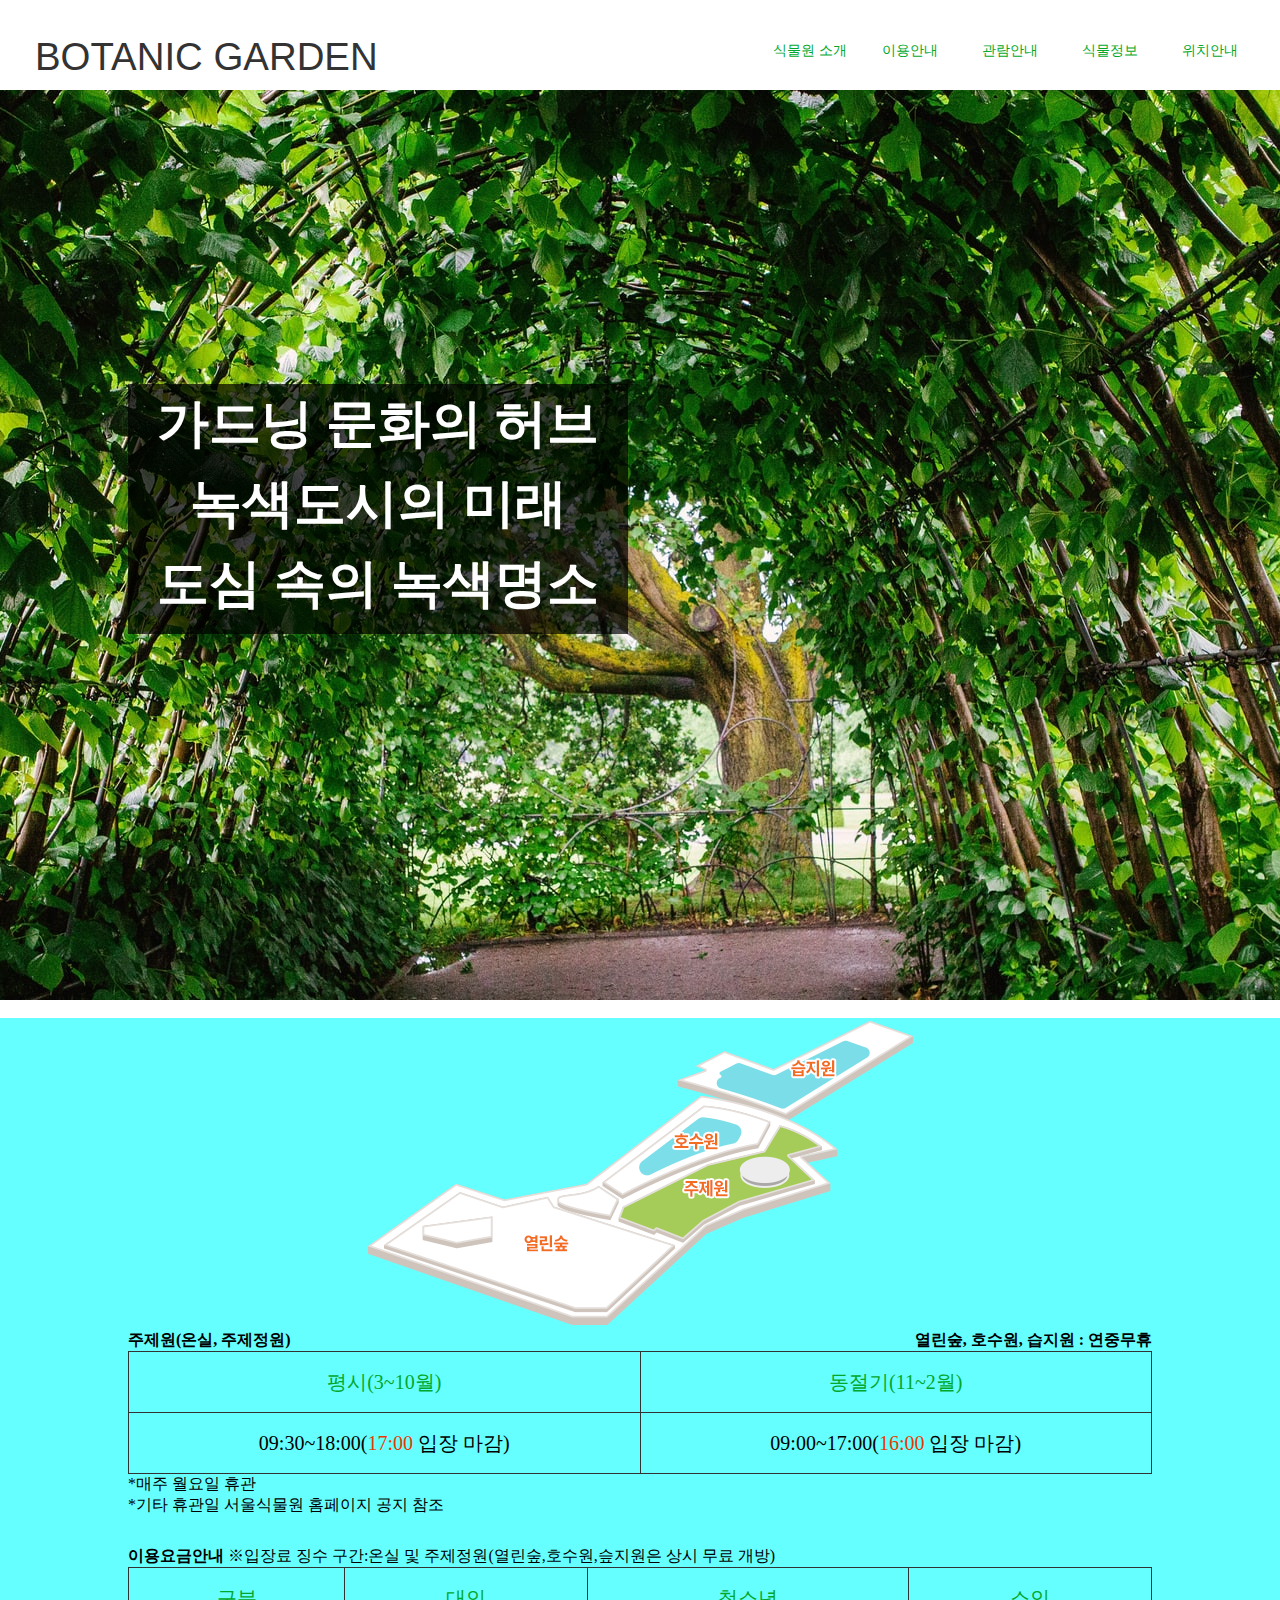
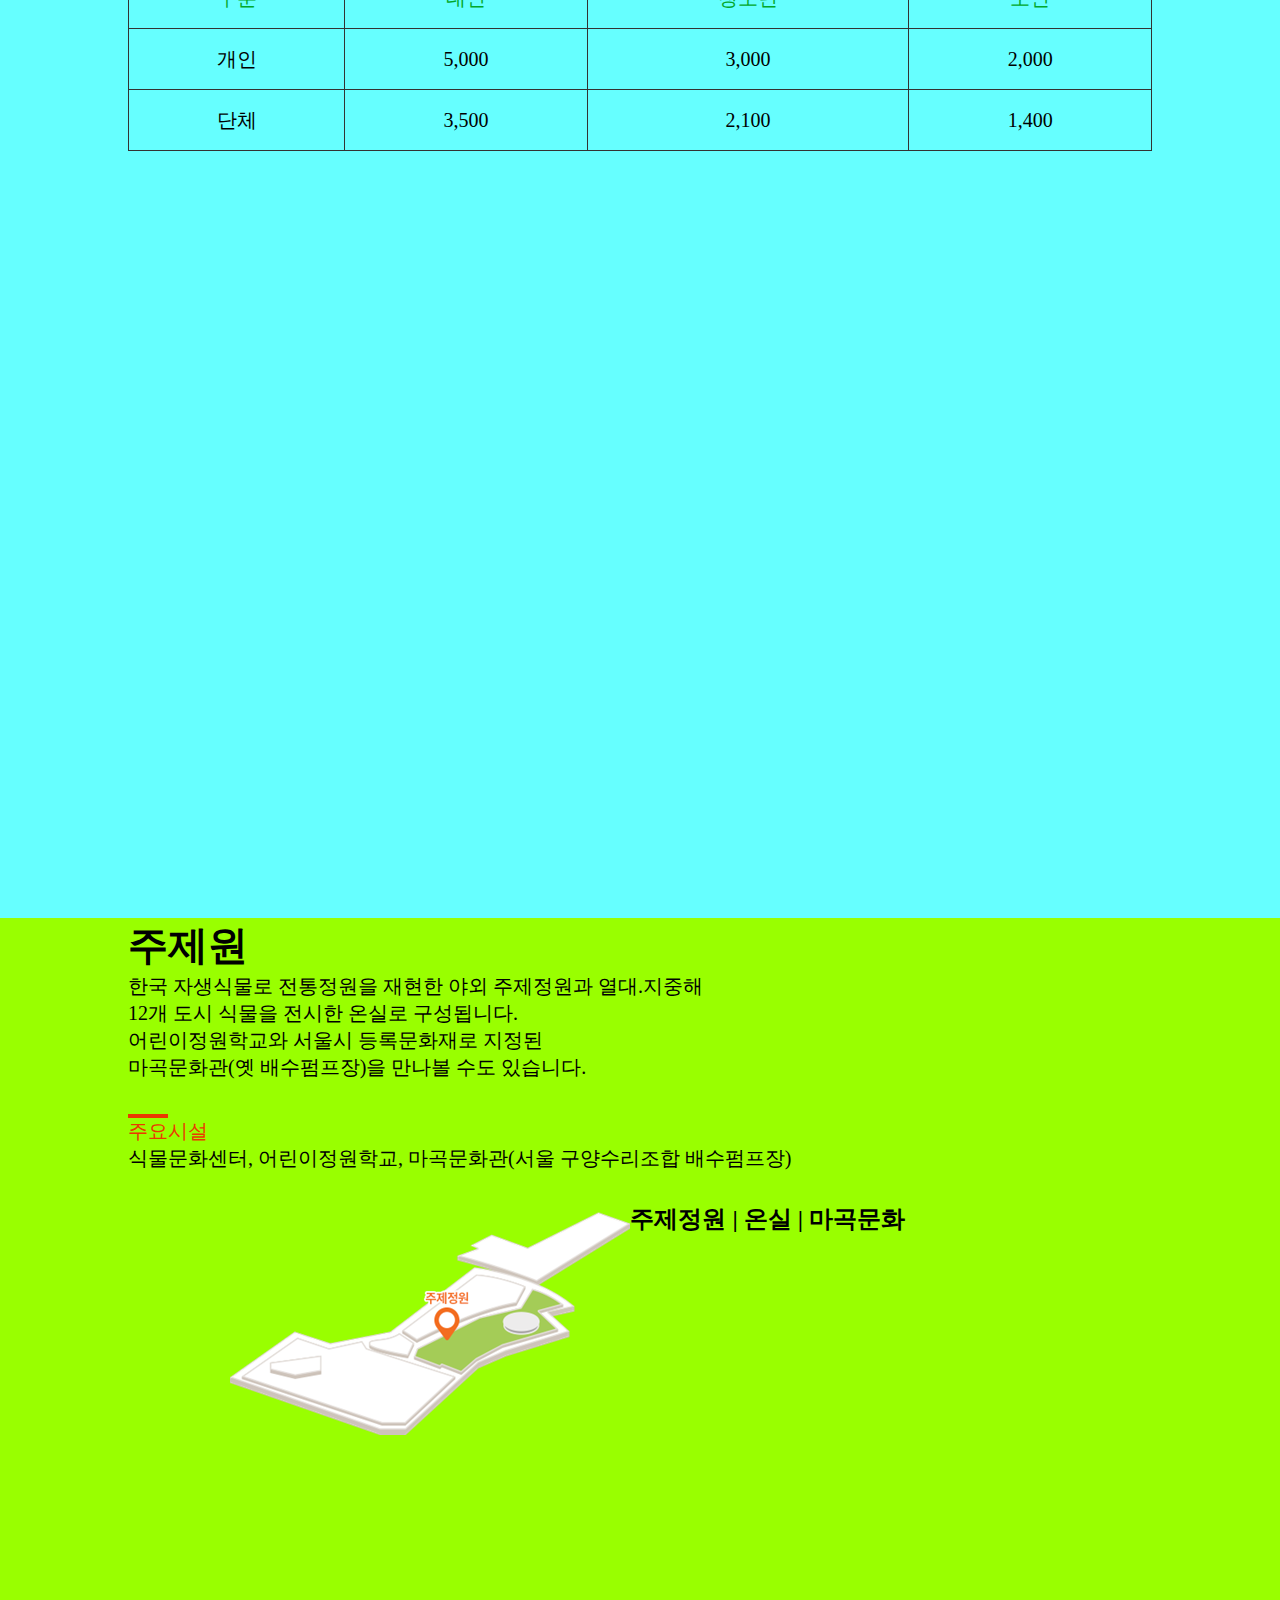
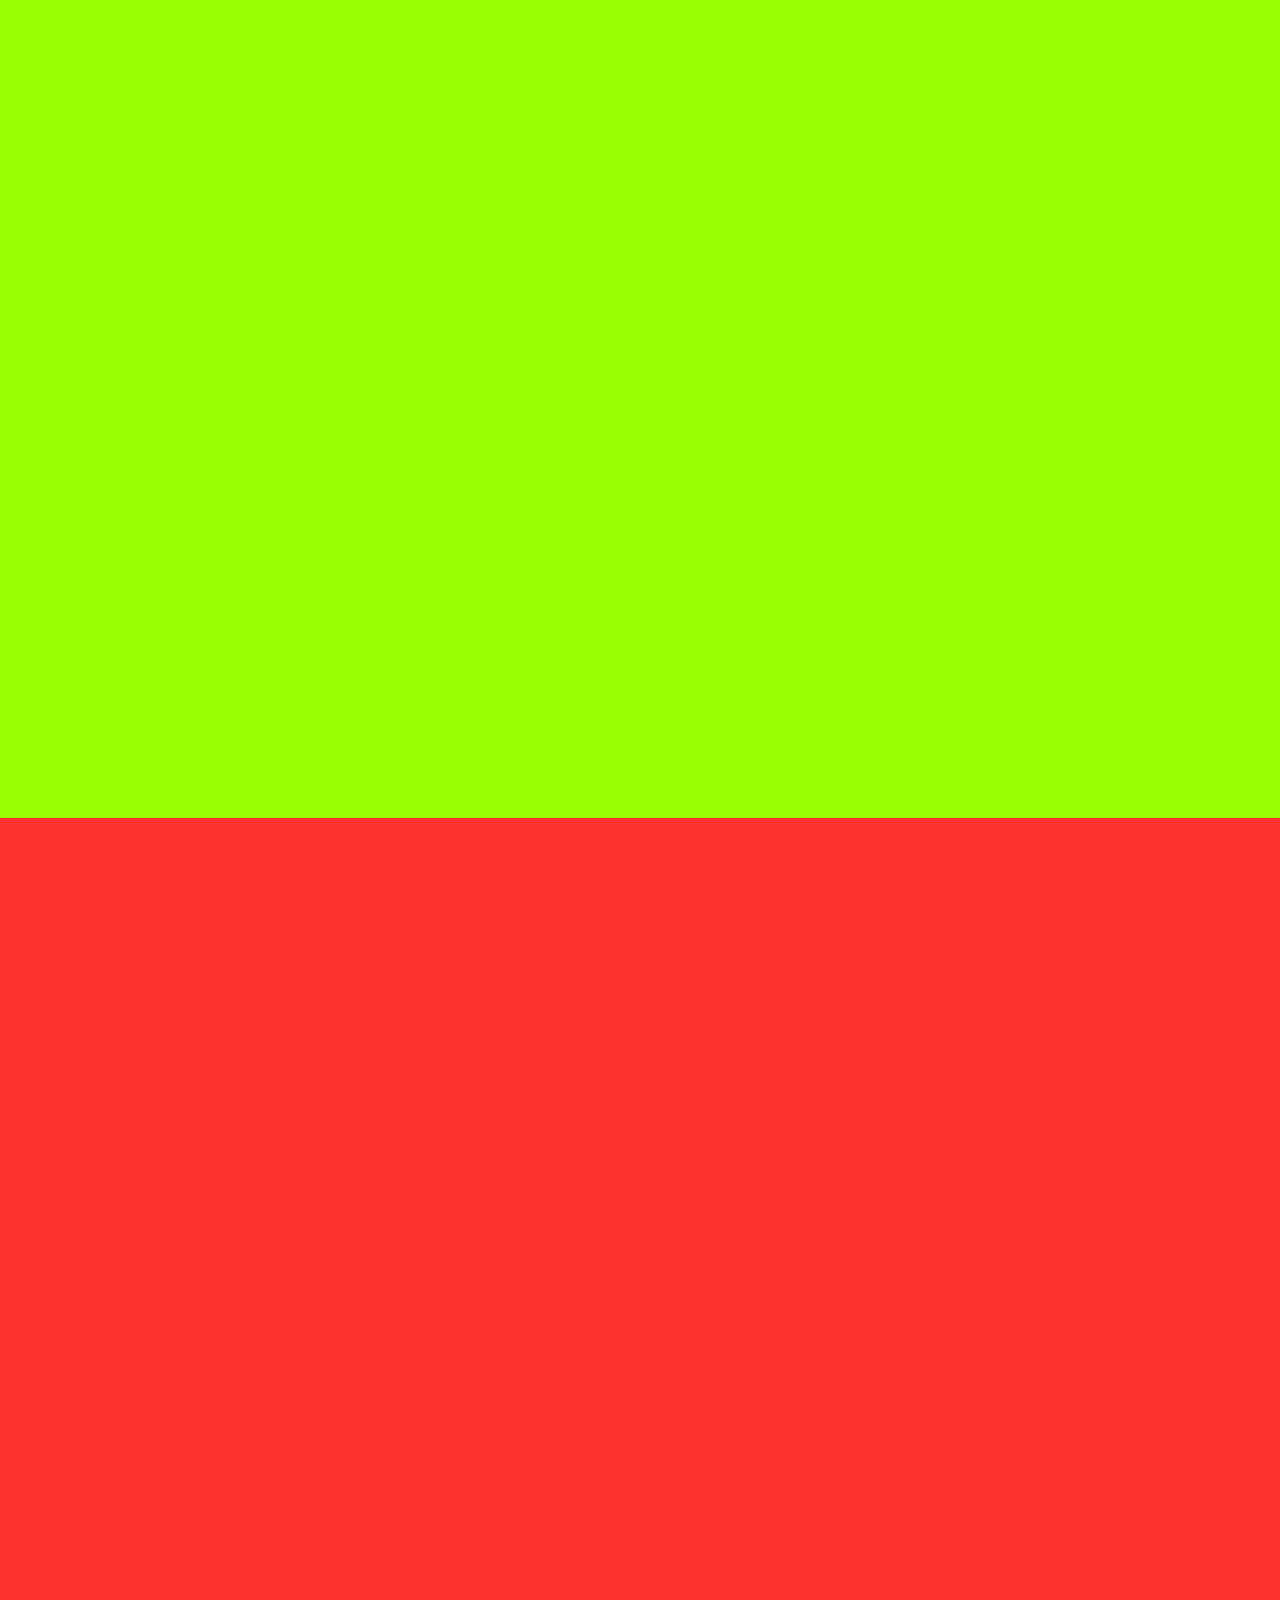
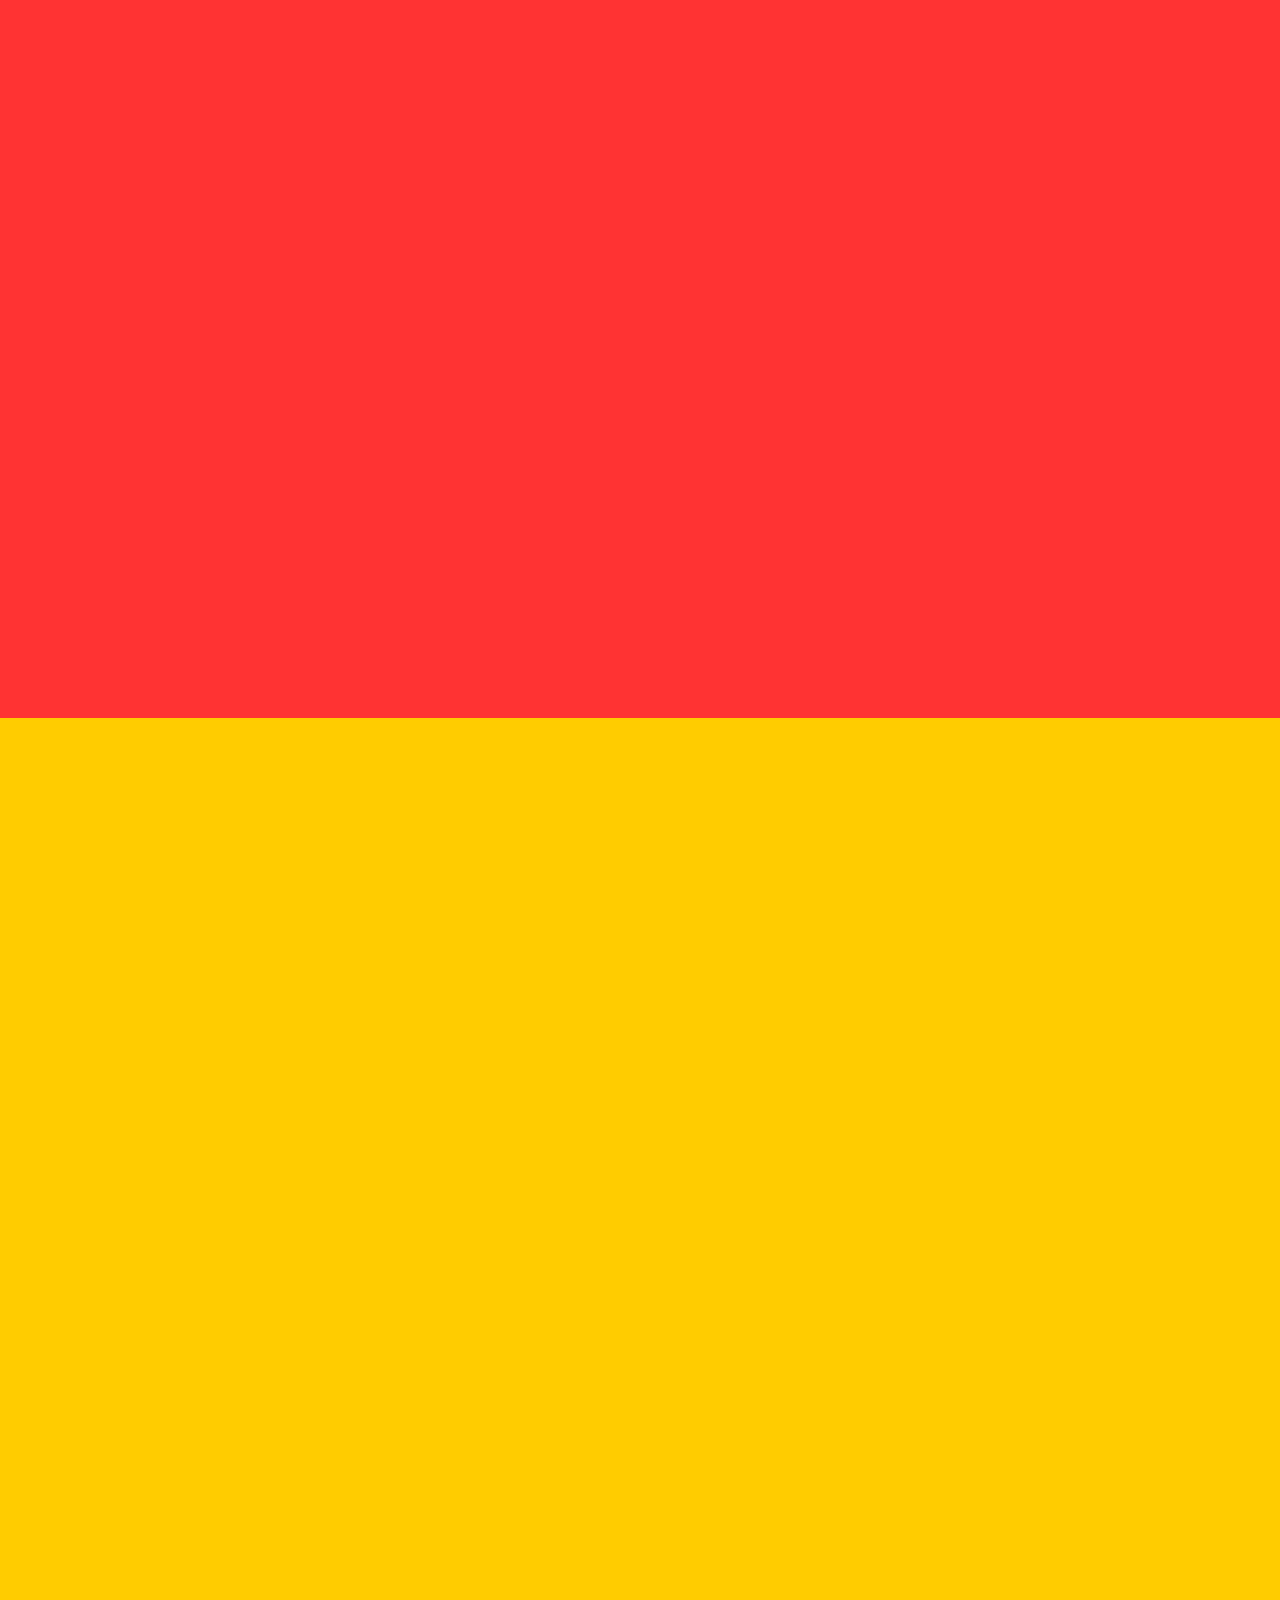
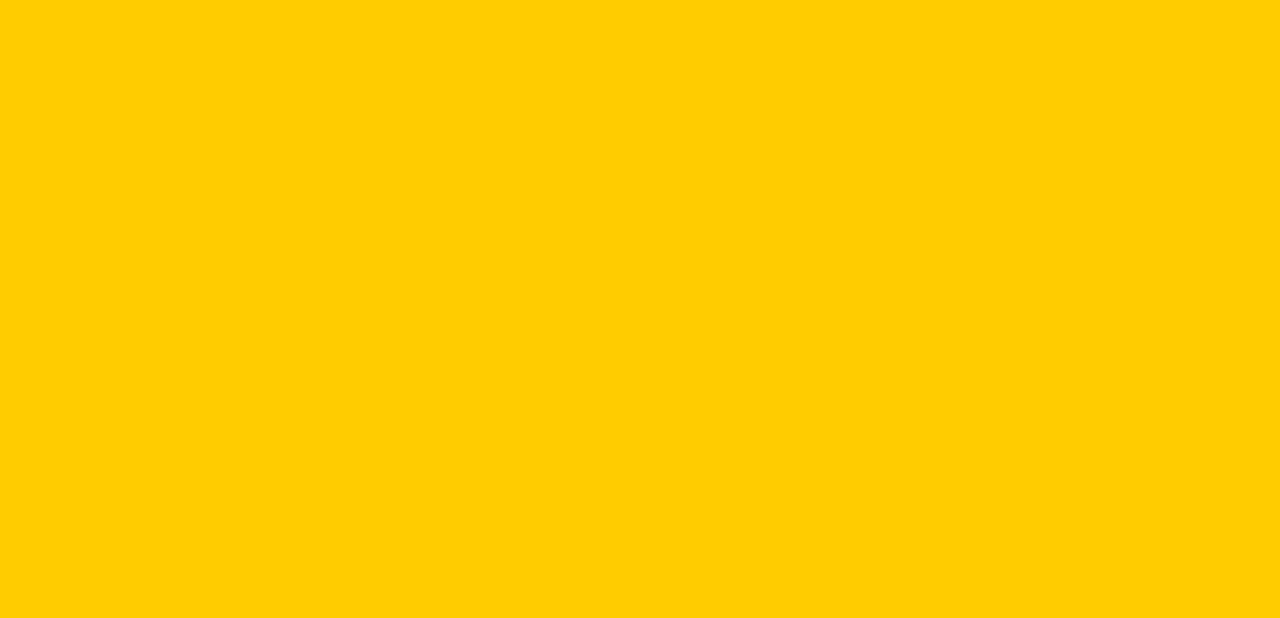
==== index.html @ a4219b9e "Rename" ====
<!doctype html>
<html>
<head>
<meta charset="utf-8">
<title>Untitled Document</title>
<link rel="stylesheet" href="css/garden.css">

</head>

<body>
<div id="section01">
    <div class="menu_box">
        <div class="logo"><a href="#section01">BOTANIC GARDEN</a></div>
        <ul>
            <li><a href="#section01">식물원 소개</a></li>
            <li><a href="#section02">이용안내</a></li>
            <li><a href="#section03">관람안내</a></li>
            <li><a href="#section04">식물정보</a></li>
            <li><a href="#section05">위치안내</a></li>
        </ul>
    </div>
    <div class="box">
        <p>가드닝 문화의 허브<br>
            녹색도시의 미래<br>
            도심 속의 녹색명소
        </p>
    </div>
</div>
<!-- section01 end -->
<div class="clearfix"></div>
<div id="section02">
    <div class="container">
        <div class="image1">
            <img src="images/g-map.png" alt="식물원안내도">
        </div>
        <div class="ul">
            <div class="t-left">
                주제원(온실, 주제정원)
            </div>
            <div class="t-right">
                열린숲, 호수원, 습지원 : 연중무휴
            </div>
            <div class="clearfix"></div>
            <div>
                <table class="t1">
                    <tr class="fc">
                        <td>평시(3~10월)</td>
                        <td>동절기(11~2월)</td>
                    </tr>
                    <tr>
                        <td>09:30~18:00(<span>17:00</span> 입장 마감)</td>
                        <td>09:00~17:00(<span>16:00</span> 입장 마감)</td>
                    </tr>
                </table>
            </div>
            <div>
                <p class="bt">
                    *매주 월요일 휴관<br>
                    *기타 휴관일 서울식물원 홈페이지 공지 참조
                </p>
                <div class="tit">
                    <p>
                        <span>이용요금안내</span>  ※입장료 징수 구간:온실 및 주제정원(열린숲,호수원,슾지원은 상시 무료 개방)
                    </p>
                </div>
                <table class="t2">
                    <tr class="color-g">
                        <td>구분</td>
                        <td>대인</td>
                        <td>청소년</td>
                        <td>소인</td>
                    </tr>
                    <tr>
                        <td>개인</td>
                        <td>5,000</td>
                        <td>3,000</td>
                        <td>2,000</td>
                    </tr>
                    <tr>
                        <td>단체</td>
                        <td>3,500</td>
                        <td>2,100</td>
                        <td>1,400</td>
                    </tr>
                </table>
            </div>
        </div>
    </div>
</div>
<!-- section02 end -->

<div id="section03">
    <div class="container">
        <div class="text1">
            <h1>주제원</h1>
            <p>한국 자생식물로 전통정원을 재현한 야외 주제정원과 열대.지중해<br>
                12개 도시 식물을 전시한 온실로 구성됩니다.<br>
                어린이정원학교와 서울시 등록문화재로 지정된<br>
                마곡문화관(옛 배수펌프장)을 만나볼 수도 있습니다.
            </p>
            <div class="facil">
                <div class="span"></div>
                <p>주요시설</p>
                <p>식물문화센터, 어린이정원학교, 마곡문화관(서울 구양수리조합 배수펌프장)</p>
            </div>
        </div>
        <div class="image2">
            <img src="images/g-map2.png" alt="주제정원위치">
        </div>
        <div class="text2">
            <h2>주제정원  |  온실  |  마곡문화</h2>
        </div>
    </div>
</div>
<!-- section03 end -->

<div id="section04">

</div>
<!-- section04 end -->

<div id="section05">

</div>
<!-- section05 end -->

<script>
	/**스크롤이 설정한 높이 이상 내려갔을때 스타일추가하기**/
	if (jQuery(window).width() > 0) {
    jQuery(window).on("scroll",function(ev){
        if(jQuery(window).scrollTop() > 150 ) { /**높이 픽셀 조정**/
            jQuery('.menu_box').addClass('fixed');  /**위의 높이에서 .fixed 클래스를 추가합니다. 스타일에서 자유롭게 수치 조절 가능합니다.**/
        }
        else{
			jQuery('.menu_box').removeClass('fixed');
        }
        return false;
    });
	}
	
	/**마우스 부드럽게 해당위치로 이동**/
	$(function(){
	   $('a[href^=#]').click(function() {
		  var speed = 800;
		  var href= $(this).attr("href");
		  var target = $(href == "#" || href == "" ? 'html' : href);
		  var position = target.offset().top;
		  $('body,html').animate({scrollTop:position}, speed, 'swing');
		  return false;
	   });
	});
</script>
</body>
</html>
---- css/garden.css ----
*{list-style:none; margin:0; padding:0;}

.clearfix{
    content:"";
    clear:both;
    display:block;
}

	
#section01{
	width:100%; height:1000px; background:#FFF url(../images/bg_main.jpg) top center no-repeat;}
	/* section01 end */
#section02{
	width:100%; height:1500px; background:#6ff;}
	/* section02 end */
#section03{
	width:100%; height:1500px; background:#9F0;}
	/* section03 end */
#section04{
	width:100%; height:1500px; background:#F33;}
	/* section04 end */
#section05{
	width:100%; height:1500px; background:#FC0;}
    /* section05 end */
.menu_box{
	width:100%; height:90px; background:#fff; color:#02a82b; position:fixed; transition:all 0.5s ease-in-out; -webkit-transition:all 0.5s ease-in-out; z-index: 100;}
	
.fixed{
background:rgba(0,0,0,0.5); transition:all 0.5s ease-in-out; -webkit-transition:all 0.5s ease-in-out;}

.logo {
	width: 40%;
}

.logo a{
font-size:3vw; padding:35px 0 0 35px; float:left; color:#333; font-family: 'Open Sans',Arial,Helvetica,sans-serif; text-decoration:none;}

.menu_box > ul{
	float:right; padding:0 20px 0 0;}

.menu_box li{
	float:left; text-align:center; width:100px; }

.menu_box li a{
text-decoration:none; color:#02a82b; line-height:100px; font-family: 'Open Sans',Arial,Helvetica,sans-serif; font-size:14px;}

/**메뉴부분 마우스 오버시 색상 **/
.menu_box li a:hover{
	border-top:2px solid #eb3900; padding-top:40px; color:#eb3900;}
	
.menu_box li:nth-child(2) a:hover{
	border-top:2px solid #eb3900; padding-top:40px; color:#eb3900;}
	
.menu_box li:nth-child(3) a:hover{
	border-top:2px solid #eb3900; padding-top:40px; color:#eb3900;}
	
.menu_box li:nth-child(4) a:hover{
	border-top:2px solid #eb3900; padding-top:40px; color:#eb3900;}
	
.menu_box li:nth-child(5) a:hover{
	border-top:2px solid #eb3900; padding-top:40px; color:#eb3900;}
.box{
	width: 500px; 
	height: 250px;
    background: rgba(0,0,0,0.7);
    margin: 30% 10%;
	float: left;
	display: block;
}
.box p{
    font-size: 52px;
    font-weight: bold;
	text-align: center;
	line-height: 80px;
    color: #fff;
}

/* section02 */
.container{
	width: 80%;
	position: relative;
	margin: 0 auto;
}
.image1{
	text-align: center;
}
.ul{
	width: 100%;
	margin: 0 auto;
	position: relative;
}
.t-left{
	position: relative;
	float: left;
	font-weight: bold;
}
.t-right{
	position: relative;
	float: right;
	font-weight: bold;
}
table{
    border-collapse: collapse;
	width: 100%;
	margin: 0 auto;
	position: relative;
}
.t1 .fc td{
	color: #02a82b;
}
td{
	border: 1px solid #333;
	height: 60px;
}
.t1{
	font-size: 20px;
	text-align: center;
}
.bt{
	margin-bottom: 30px;
}
.t1 span{
	color: #eb3900;
}
.tit span{
	font-weight: bold;
}
.t2{
	font-size: 20px;
	text-align: center;
}
.t2 .color-g td{
	color: #02a82b;
}

/* section02 end */

/* section03 */

.text1{
	font-size: 20px;
	float: left;
}
.facil{
	font-size: 20px;
	margin-top: 5%;
}
.facil .span{
	content: "";
	width: 40px;
	height: 4px;
	background-color: #eb3900;
}
.facil > p:nth-of-type(1) {
	color: #eb3900;
}
.image2{
	float: left;
	margin-left: 10%;
}
.text2{
	margin-top: 3%;
	float: left;
}
.text2>p{
	font-size: 20px;
	text-align: center;
}
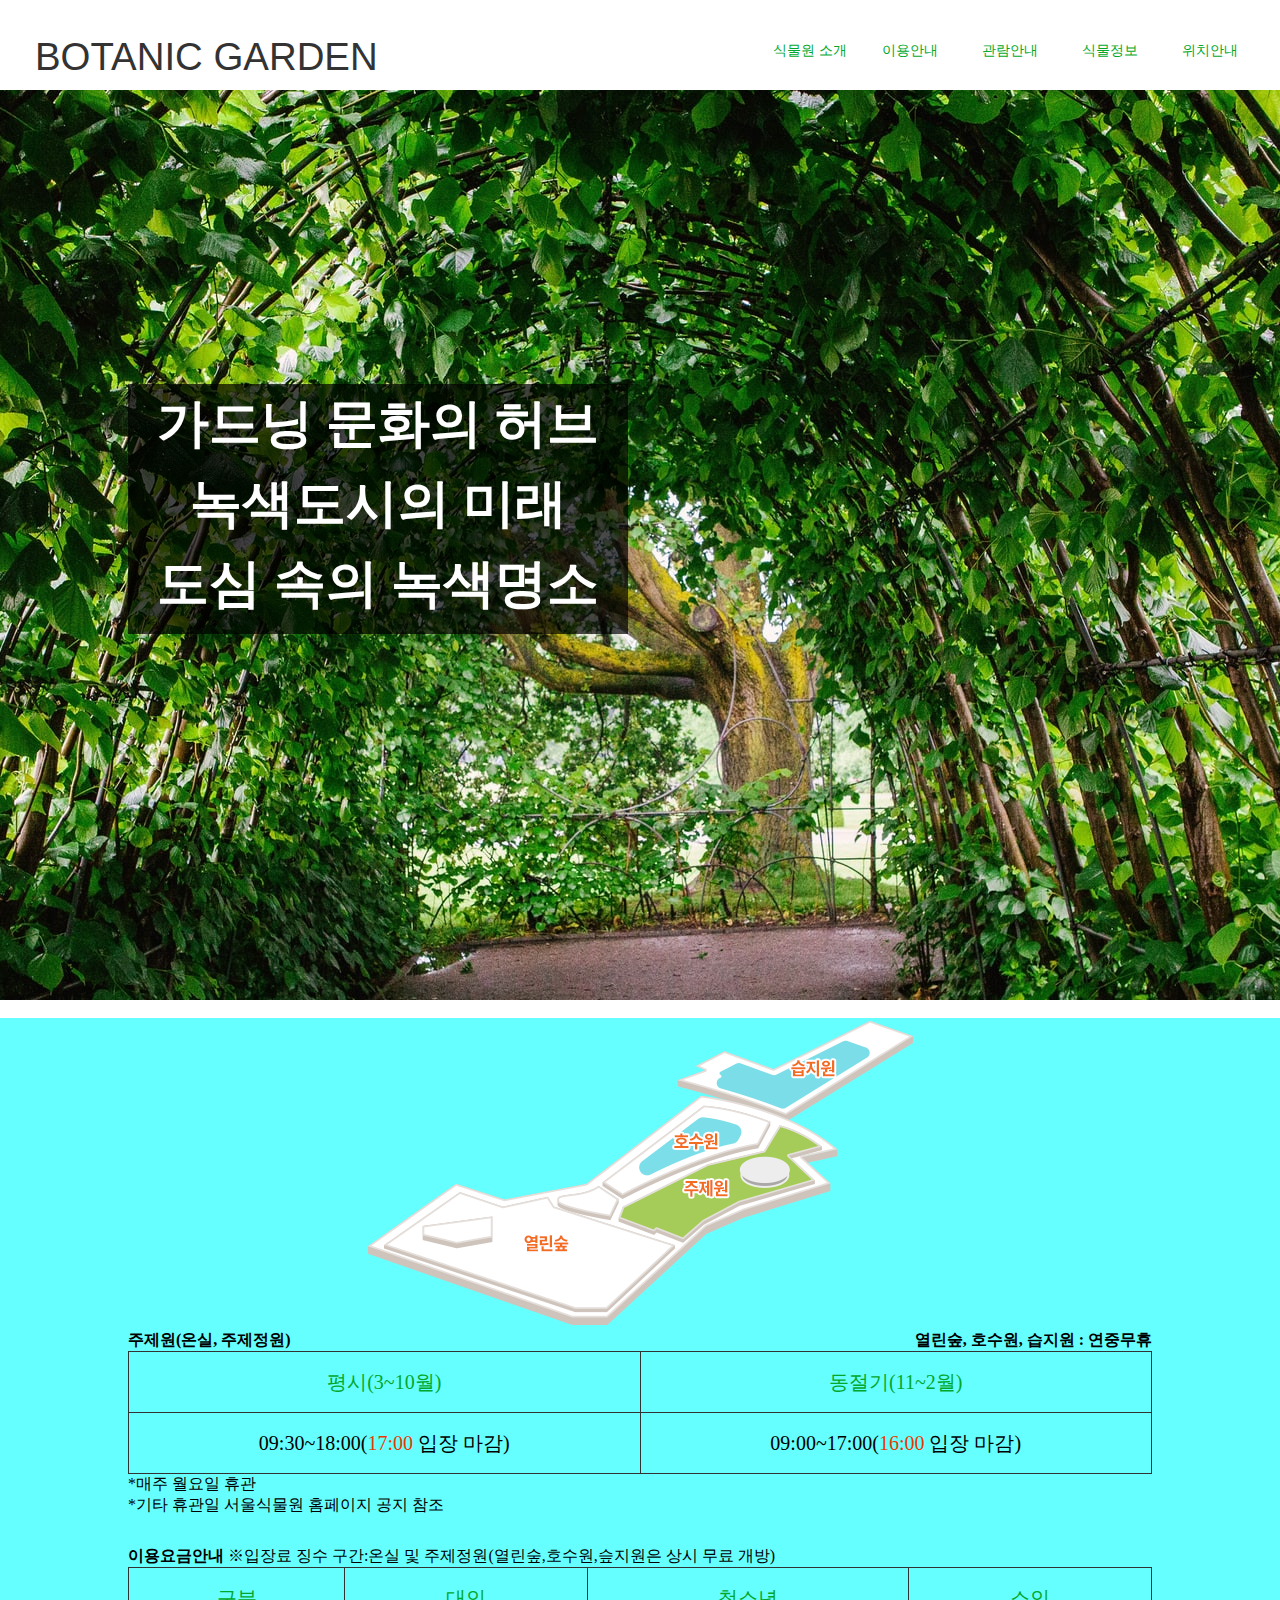
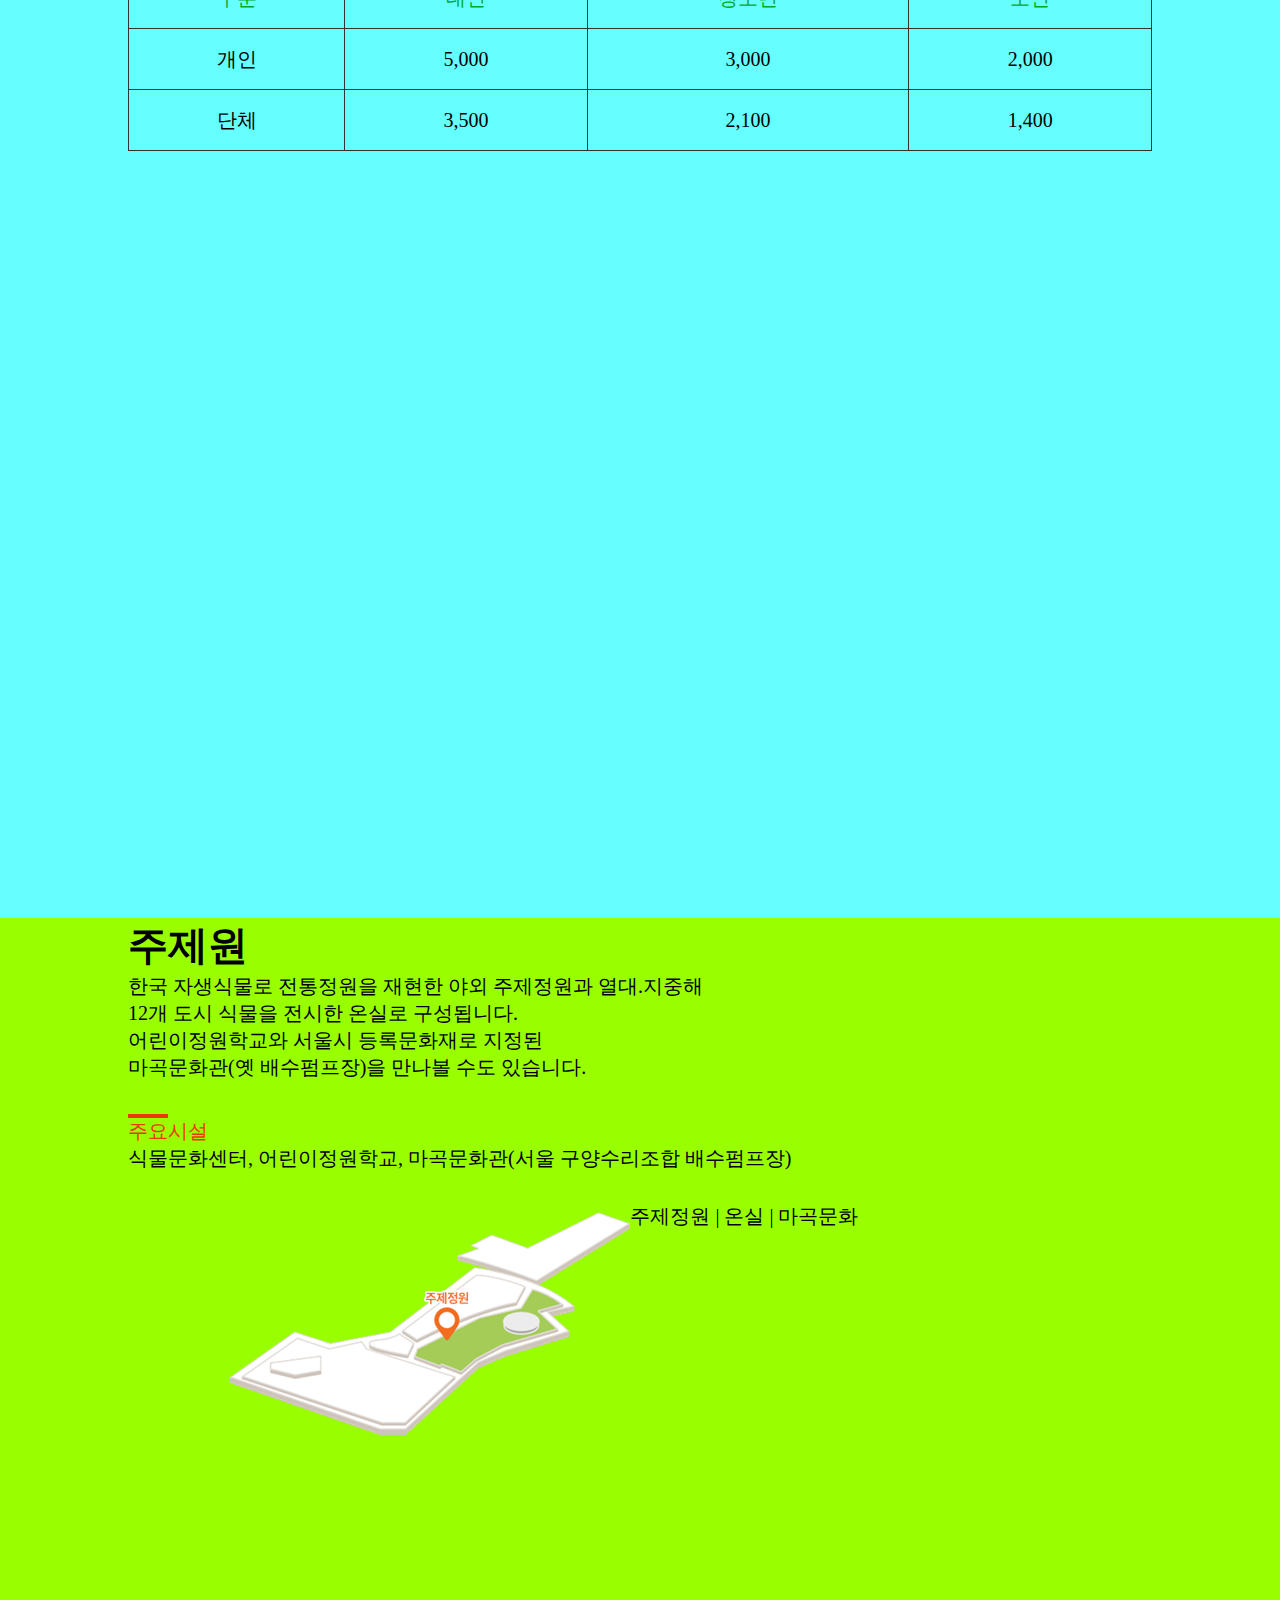
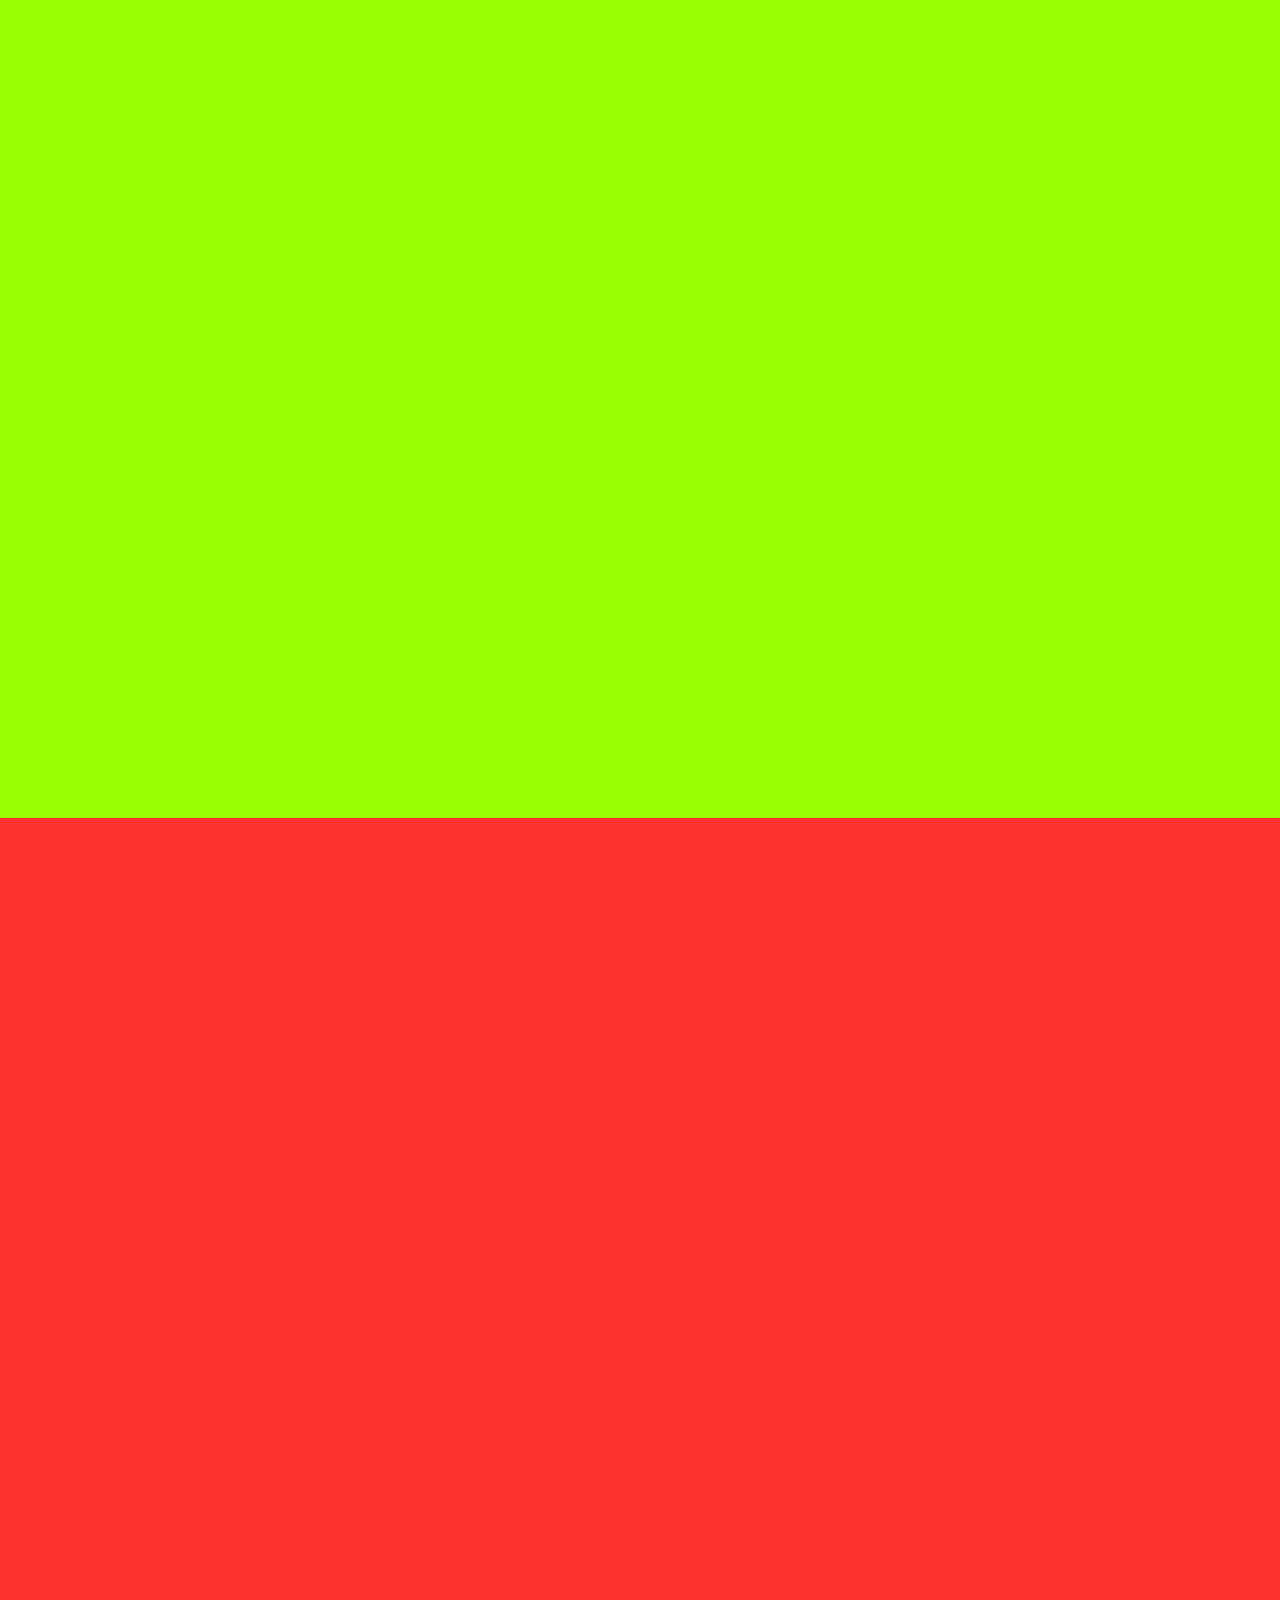
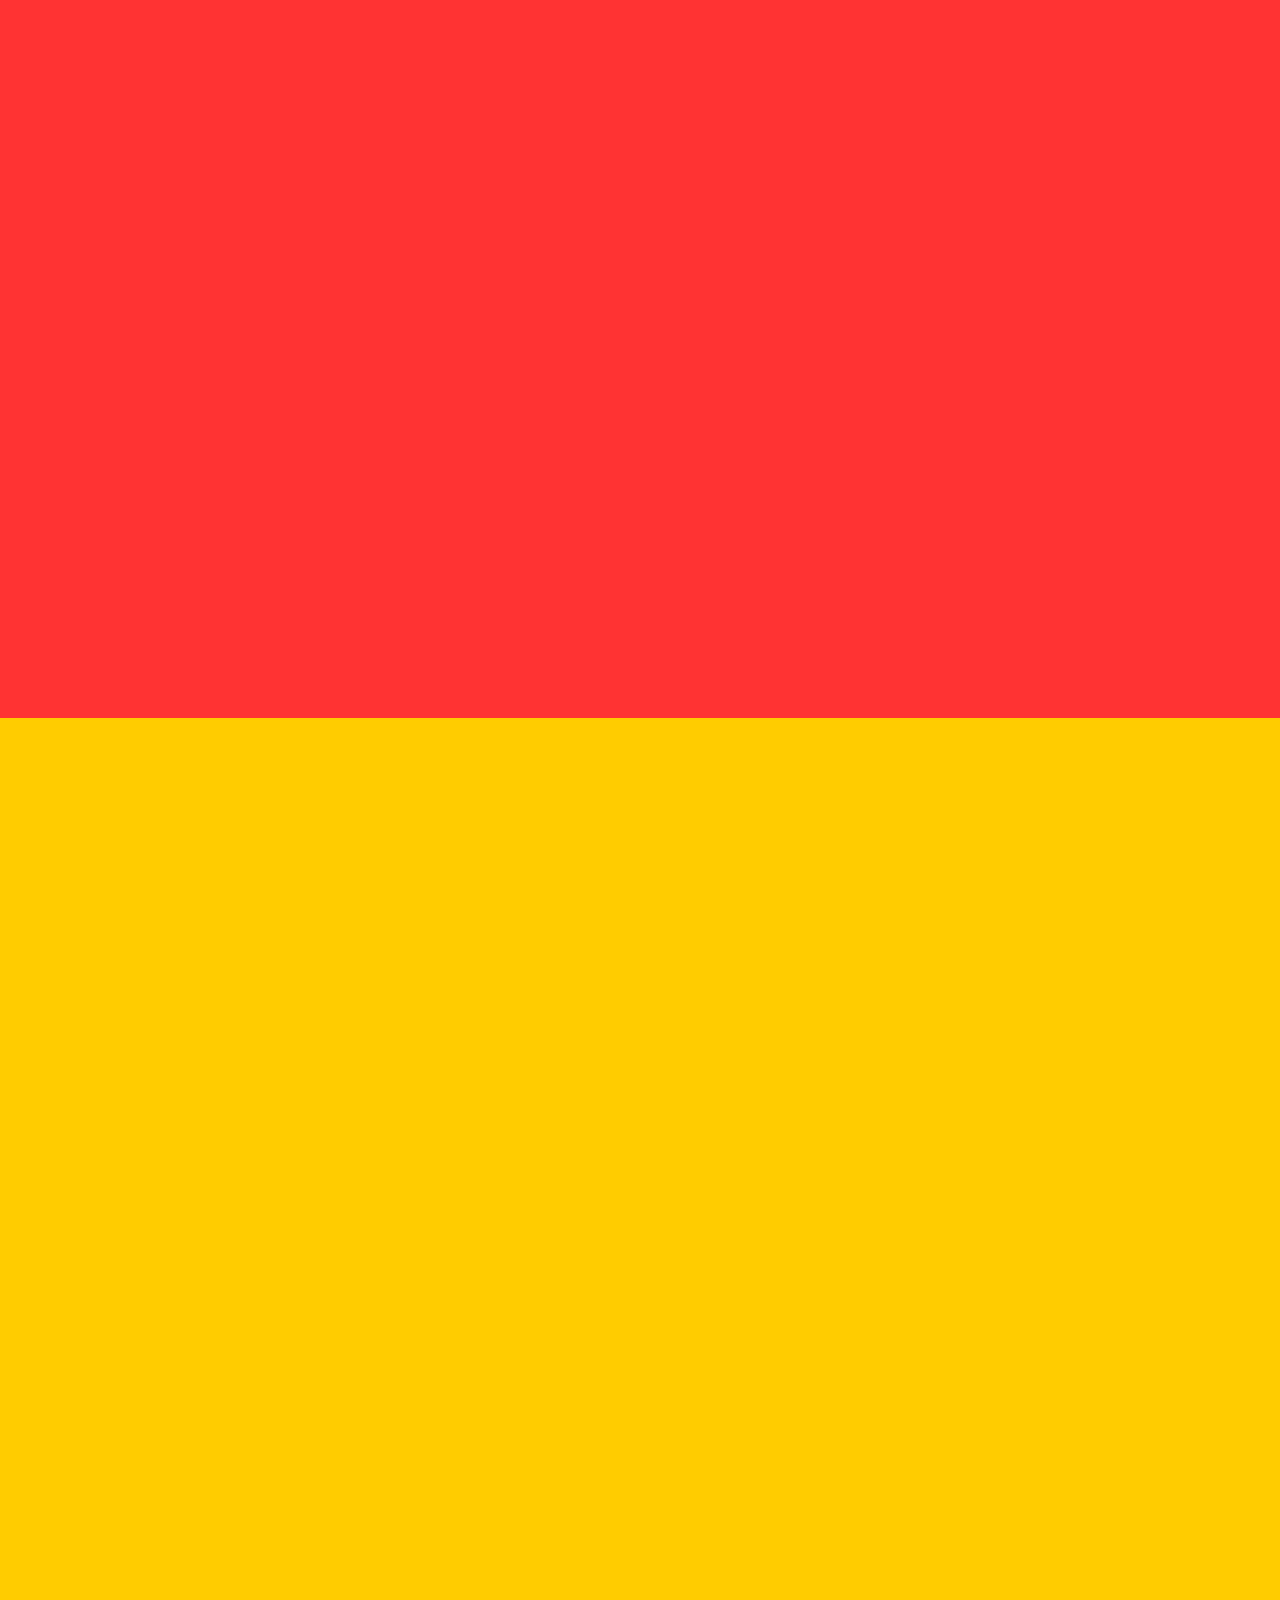
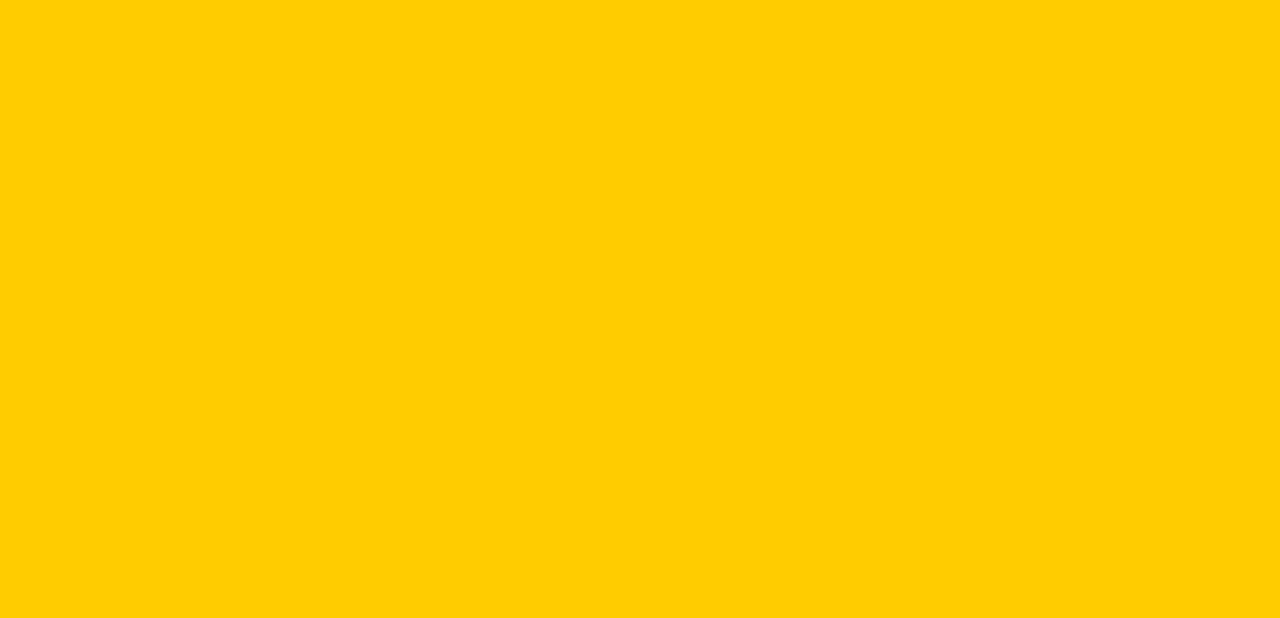
==== commit f04b1af0: "v1.1 Re" ====
--- a/index.html
+++ b/index.html
@@ -1,154 +1,154 @@
 <!doctype html>
 <html>
 <head>
-<meta charset="utf-8">
-<title>Untitled Document</title>
-<link rel="stylesheet" href="css/garden.css">
-
+    <meta charset="UTF-8">
+    <meta http-equiv="X-UA-Compatible" content="IE=edge">
+    <meta name="viewport" content="width=device-width, initial-scale=1.0">
+    <title>Untitled Document</title>
+    <link rel="stylesheet" href="css/garden.css">
 </head>
-
 <body>
-<div id="section01">
-    <div class="menu_box">
-        <div class="logo"><a href="#section01">BOTANIC GARDEN</a></div>
-        <ul>
-            <li><a href="#section01">식물원 소개</a></li>
-            <li><a href="#section02">이용안내</a></li>
-            <li><a href="#section03">관람안내</a></li>
-            <li><a href="#section04">식물정보</a></li>
-            <li><a href="#section05">위치안내</a></li>
-        </ul>
+    <div id="section01">
+        <div class="menu_box">
+            <div class="logo"><a href="#section01">BOTANIC GARDEN</a></div>
+            <ul>
+                <li><a href="#section01">식물원 소개</a></li>
+                <li><a href="#section02">이용안내</a></li>
+                <li><a href="#section03">관람안내</a></li>
+                <li><a href="#section04">식물정보</a></li>
+                <li><a href="#section05">위치안내</a></li>
+            </ul>
+        </div>
+        <div class="box">
+            <p>가드닝 문화의 허브<br>
+                녹색도시의 미래<br>
+                도심 속의 녹색명소
+            </p>
+        </div>
     </div>
-    <div class="box">
-        <p>가드닝 문화의 허브<br>
-            녹색도시의 미래<br>
-            도심 속의 녹색명소
-        </p>
-    </div>
-</div>
-<!-- section01 end -->
-<div class="clearfix"></div>
-<div id="section02">
-    <div class="container">
-        <div class="image1">
-            <img src="images/g-map.png" alt="식물원안내도">
-        </div>
-        <div class="ul">
-            <div class="t-left">
-                주제원(온실, 주제정원)
+    <!-- section01 end -->
+    <div class="clearfix"></div>
+    <div id="section02">
+        <div class="container">
+            <div class="image1">
+                <img src="images/g-map.png" alt="식물원안내도">
             </div>
-            <div class="t-right">
-                열린숲, 호수원, 습지원 : 연중무휴
-            </div>
-            <div class="clearfix"></div>
-            <div>
-                <table class="t1">
-                    <tr class="fc">
-                        <td>평시(3~10월)</td>
-                        <td>동절기(11~2월)</td>
-                    </tr>
-                    <tr>
-                        <td>09:30~18:00(<span>17:00</span> 입장 마감)</td>
-                        <td>09:00~17:00(<span>16:00</span> 입장 마감)</td>
-                    </tr>
-                </table>
-            </div>
-            <div>
-                <p class="bt">
-                    *매주 월요일 휴관<br>
-                    *기타 휴관일 서울식물원 홈페이지 공지 참조
-                </p>
-                <div class="tit">
-                    <p>
-                        <span>이용요금안내</span>  ※입장료 징수 구간:온실 및 주제정원(열린숲,호수원,슾지원은 상시 무료 개방)
+            <div class="ul">
+                <div class="t-left">
+                    주제원(온실, 주제정원)
+                </div>
+                <div class="t-right">
+                    열린숲, 호수원, 습지원 : 연중무휴
+                </div>
+                <div class="clearfix"></div>
+                <div>
+                    <table class="t1">
+                        <tr class="fc">
+                            <td>평시(3~10월)</td>
+                            <td>동절기(11~2월)</td>
+                        </tr>
+                        <tr>
+                            <td>09:30~18:00(<span>17:00</span> 입장 마감)</td>
+                            <td>09:00~17:00(<span>16:00</span> 입장 마감)</td>
+                        </tr>
+                    </table>
+                </div>
+                <div>
+                    <p class="bt">
+                        *매주 월요일 휴관<br>
+                        *기타 휴관일 서울식물원 홈페이지 공지 참조
                     </p>
+                    <div class="tit">
+                        <p>
+                            <span>이용요금안내</span>  ※입장료 징수 구간:온실 및 주제정원(열린숲,호수원,슾지원은 상시 무료 개방)
+                        </p>
+                    </div>
+                    <table class="t2">
+                        <tr class="color-g">
+                            <td>구분</td>
+                            <td>대인</td>
+                            <td>청소년</td>
+                            <td>소인</td>
+                        </tr>
+                        <tr>
+                            <td>개인</td>
+                            <td>5,000</td>
+                            <td>3,000</td>
+                            <td>2,000</td>
+                        </tr>
+                        <tr>
+                            <td>단체</td>
+                            <td>3,500</td>
+                            <td>2,100</td>
+                            <td>1,400</td>
+                        </tr>
+                    </table>
                 </div>
-                <table class="t2">
-                    <tr class="color-g">
-                        <td>구분</td>
-                        <td>대인</td>
-                        <td>청소년</td>
-                        <td>소인</td>
-                    </tr>
-                    <tr>
-                        <td>개인</td>
-                        <td>5,000</td>
-                        <td>3,000</td>
-                        <td>2,000</td>
-                    </tr>
-                    <tr>
-                        <td>단체</td>
-                        <td>3,500</td>
-                        <td>2,100</td>
-                        <td>1,400</td>
-                    </tr>
-                </table>
             </div>
         </div>
     </div>
-</div>
-<!-- section02 end -->
+    <!-- section02 end -->
 
-<div id="section03">
-    <div class="container">
-        <div class="text1">
-            <h1>주제원</h1>
-            <p>한국 자생식물로 전통정원을 재현한 야외 주제정원과 열대.지중해<br>
-                12개 도시 식물을 전시한 온실로 구성됩니다.<br>
-                어린이정원학교와 서울시 등록문화재로 지정된<br>
-                마곡문화관(옛 배수펌프장)을 만나볼 수도 있습니다.
-            </p>
-            <div class="facil">
-                <div class="span"></div>
-                <p>주요시설</p>
-                <p>식물문화센터, 어린이정원학교, 마곡문화관(서울 구양수리조합 배수펌프장)</p>
+    <div id="section03">
+        <div class="container">
+            <div class="text1">
+                <h1>주제원</h1>
+                <p>한국 자생식물로 전통정원을 재현한 야외 주제정원과 열대.지중해<br>
+                    12개 도시 식물을 전시한 온실로 구성됩니다.<br>
+                    어린이정원학교와 서울시 등록문화재로 지정된<br>
+                    마곡문화관(옛 배수펌프장)을 만나볼 수도 있습니다.
+                </p>
+                <div class="facil">
+                    <div class="span"></div>
+                    <p>주요시설</p>
+                    <p>식물문화센터, 어린이정원학교, 마곡문화관(서울 구양수리조합 배수펌프장)</p>
+                </div>
+            </div>
+            <div class="image2">
+                <img src="images/g-map2.png" alt="주제정원위치">
+            </div>
+            <div class="text2">
+                <p>주제정원  |  온실  |  마곡문화</p> 
             </div>
         </div>
-        <div class="image2">
-            <img src="images/g-map2.png" alt="주제정원위치">
-        </div>
-        <div class="text2">
-            <h2>주제정원  |  온실  |  마곡문화</h2>
-        </div>
     </div>
-</div>
-<!-- section03 end -->
+    <!-- section03 end -->
 
-<div id="section04">
+    <div id="section04">
 
-</div>
-<!-- section04 end -->
+    </div>
+    <!-- section04 end -->
 
-<div id="section05">
+    <div id="section05">
 
-</div>
-<!-- section05 end -->
+    </div>
+    <!-- section05 end -->
 
-<script>
-	/**스크롤이 설정한 높이 이상 내려갔을때 스타일추가하기**/
-	if (jQuery(window).width() > 0) {
-    jQuery(window).on("scroll",function(ev){
-        if(jQuery(window).scrollTop() > 150 ) { /**높이 픽셀 조정**/
-            jQuery('.menu_box').addClass('fixed');  /**위의 높이에서 .fixed 클래스를 추가합니다. 스타일에서 자유롭게 수치 조절 가능합니다.**/
+    <script>
+        /**스크롤이 설정한 높이 이상 내려갔을때 스타일추가하기**/
+        if (jQuery(window).width() > 0) {
+        jQuery(window).on("scroll",function(ev){
+            if(jQuery(window).scrollTop() > 150 ) { /**높이 픽셀 조정**/
+                jQuery('.menu_box').addClass('fixed');  /**위의 높이에서 .fixed 클래스를 추가합니다. 스타일에서 자유롭게 수치 조절 가능합니다.**/
+            }
+            else{
+                jQuery('.menu_box').removeClass('fixed');
+            }
+            return false;
+        });
         }
-        else{
-			jQuery('.menu_box').removeClass('fixed');
-        }
-        return false;
-    });
-	}
-	
-	/**마우스 부드럽게 해당위치로 이동**/
-	$(function(){
-	   $('a[href^=#]').click(function() {
-		  var speed = 800;
-		  var href= $(this).attr("href");
-		  var target = $(href == "#" || href == "" ? 'html' : href);
-		  var position = target.offset().top;
-		  $('body,html').animate({scrollTop:position}, speed, 'swing');
-		  return false;
-	   });
-	});
-</script>
+        
+        /**마우스 부드럽게 해당위치로 이동**/
+        $(function(){
+        $('a[href^=#]').click(function() {
+            var speed = 800;
+            var href= $(this).attr("href");
+            var target = $(href == "#" || href == "" ? 'html' : href);
+            var position = target.offset().top;
+            $('body,html').animate({scrollTop:position}, speed, 'swing');
+            return false;
+        });
+        });
+    </script>
 </body>
 </html>
--- a/css/garden.css
+++ b/css/garden.css
@@ -7,7 +7,7 @@
     display:block;
 }
 
-	
+
 #section01{
 	width:100%; height:1000px; background:#FFF url(../images/bg_main.jpg) top center no-repeat;}
 	/* section01 end */
@@ -25,7 +25,7 @@
     /* section05 end */
 .menu_box{
 	width:100%; height:90px; background:#fff; color:#02a82b; position:fixed; transition:all 0.5s ease-in-out; -webkit-transition:all 0.5s ease-in-out; z-index: 100;}
-	
+
 .fixed{
 background:rgba(0,0,0,0.5); transition:all 0.5s ease-in-out; -webkit-transition:all 0.5s ease-in-out;}
 
